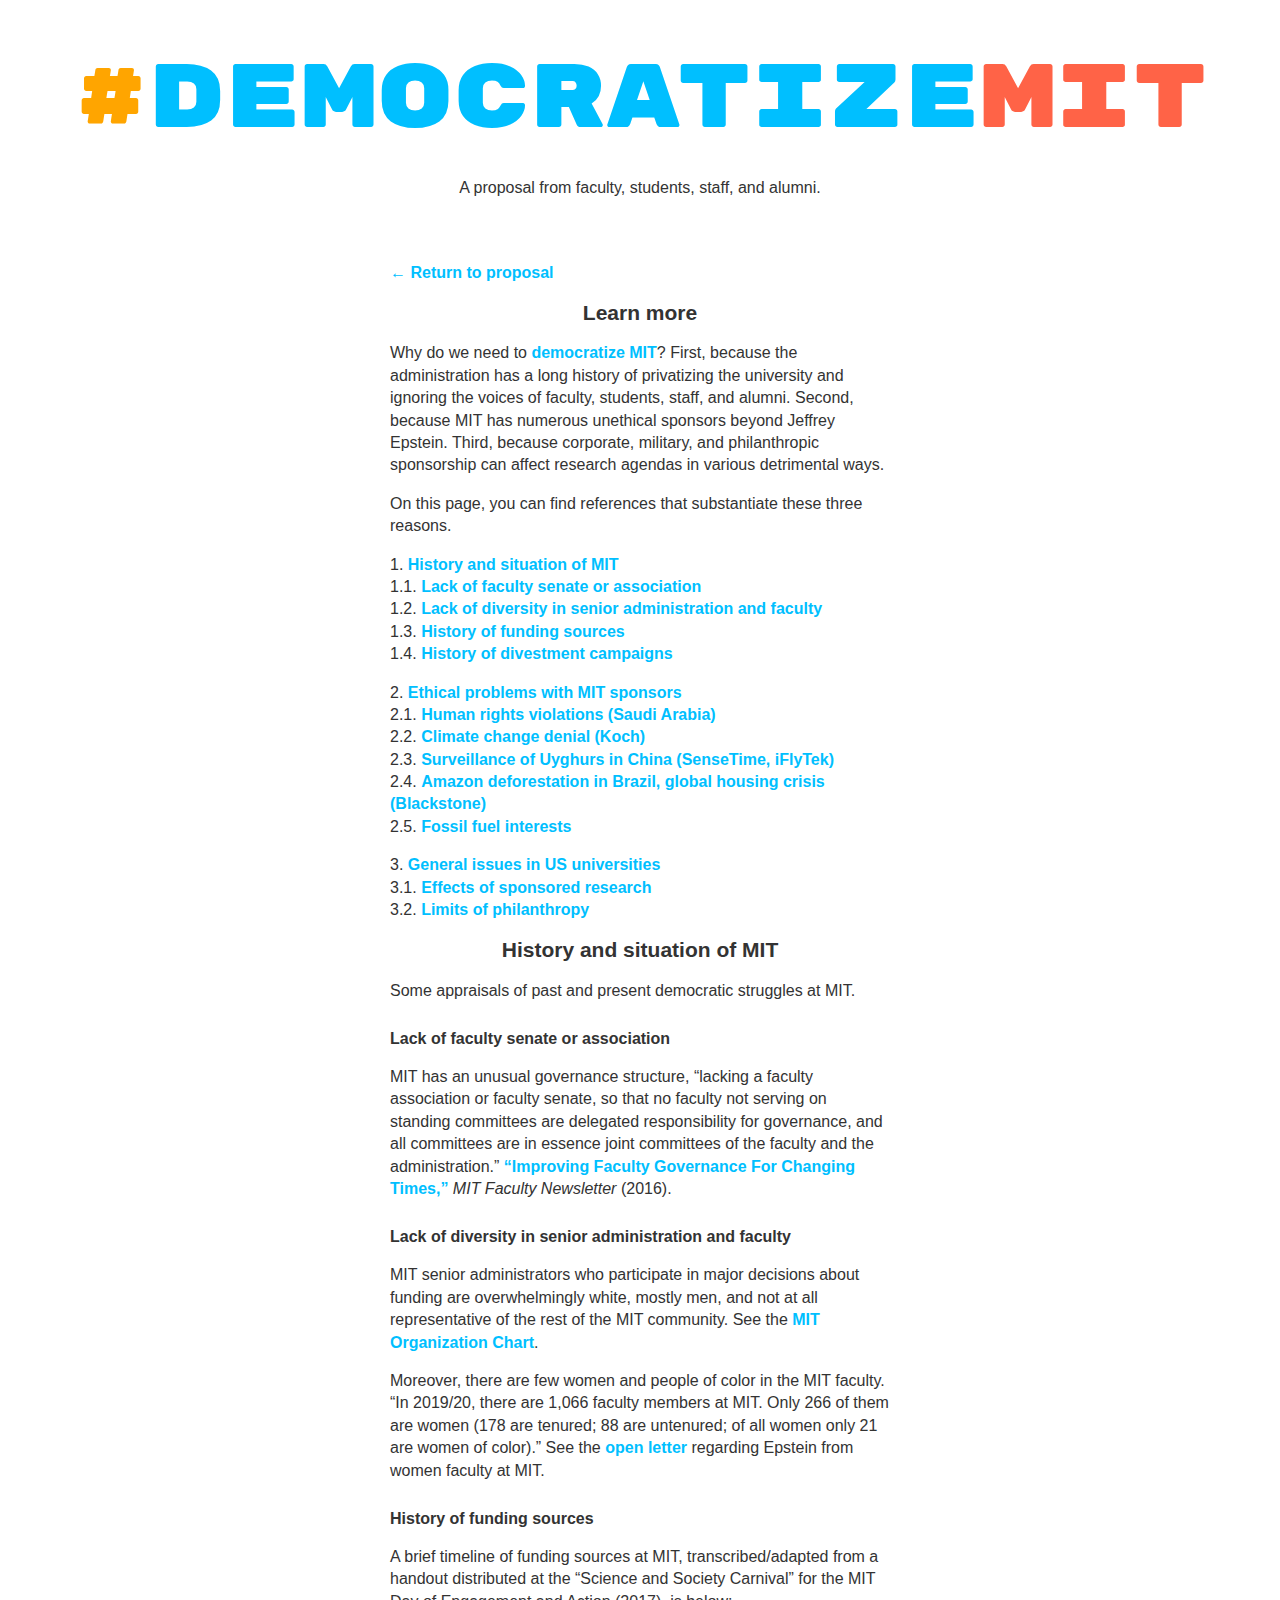
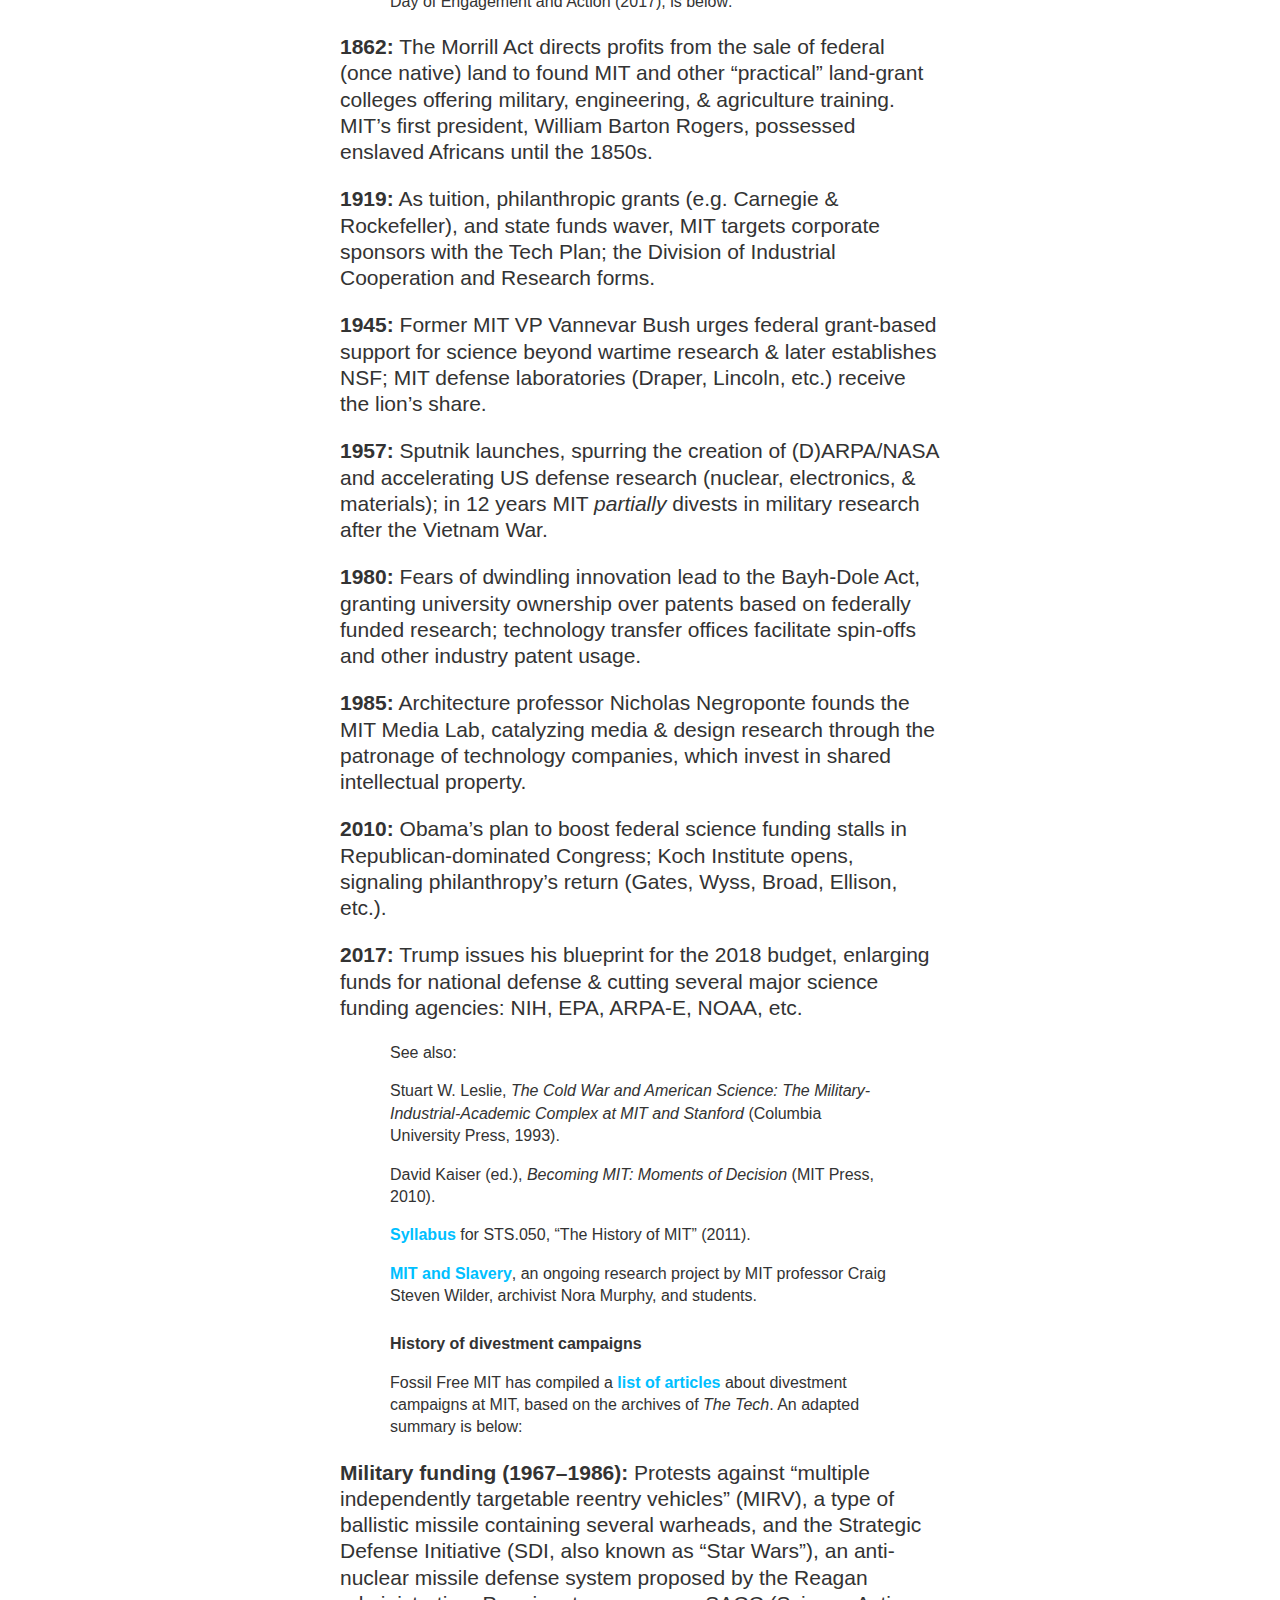
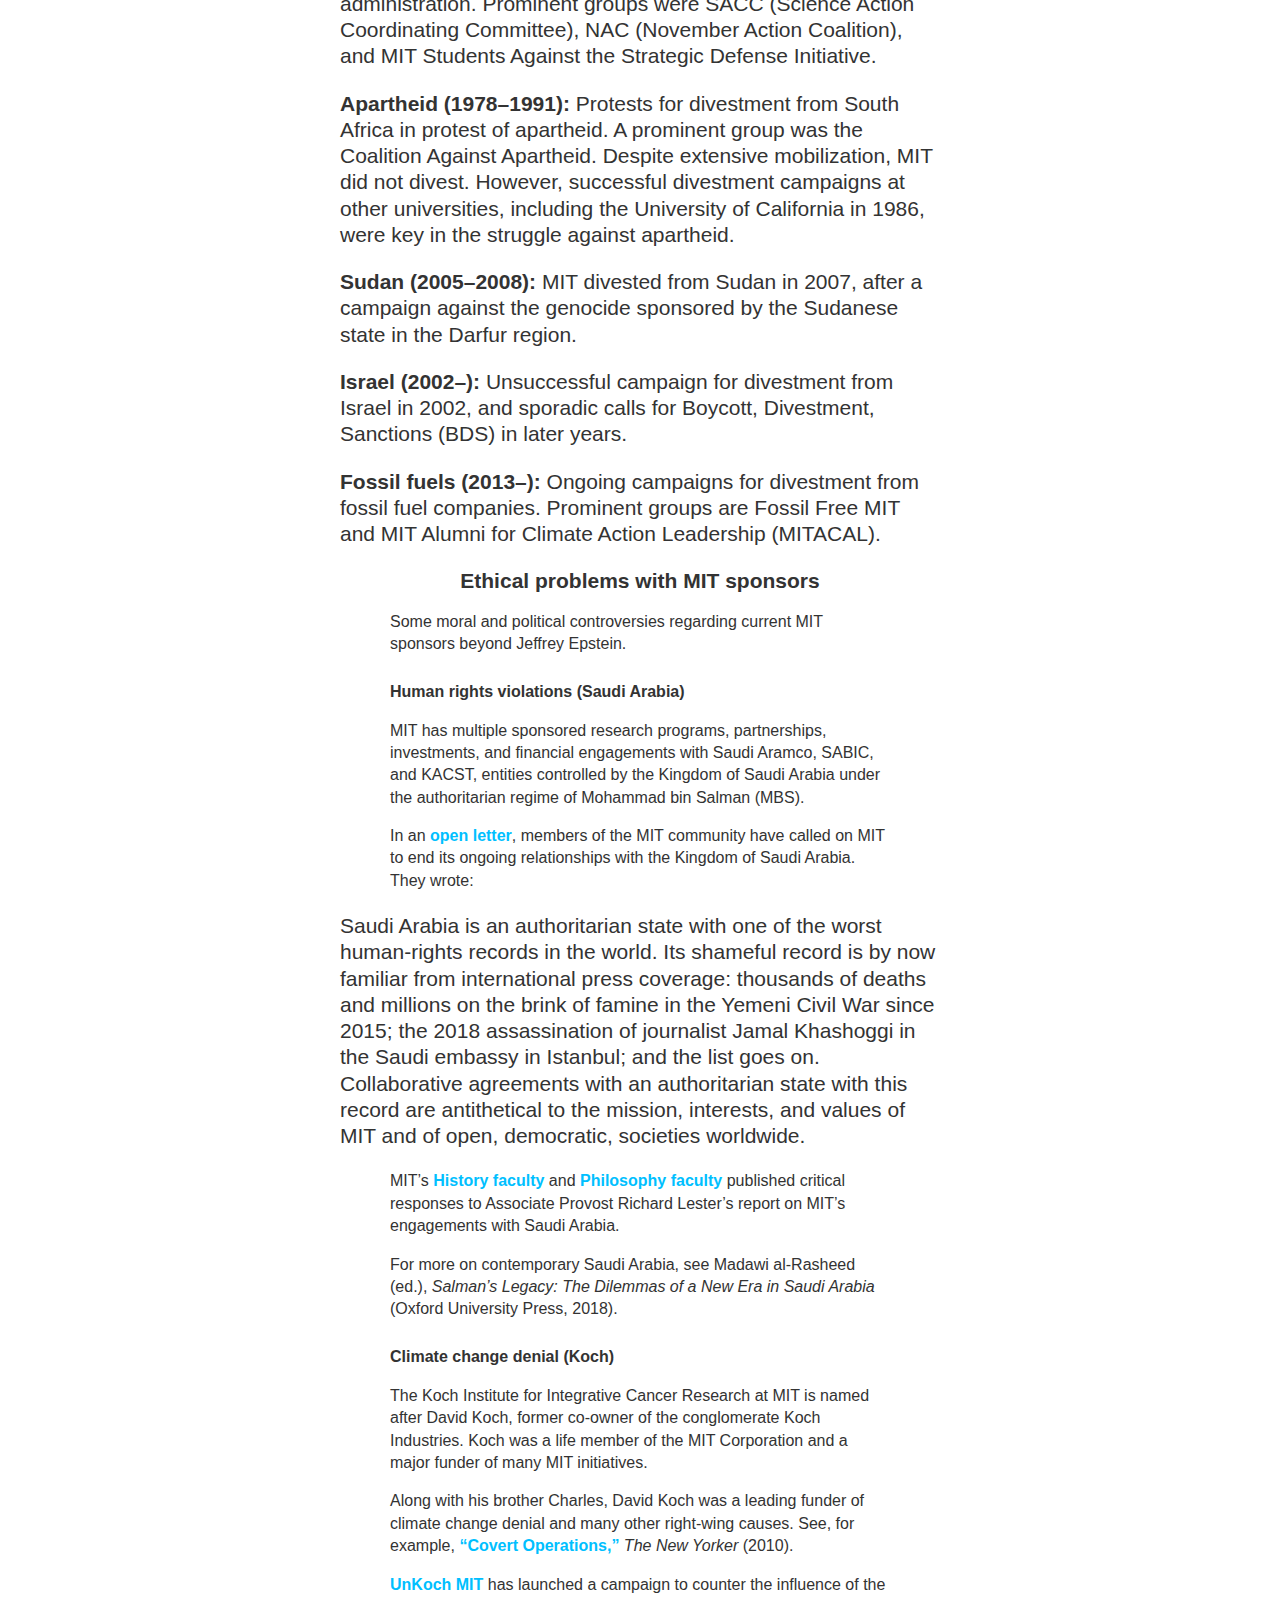
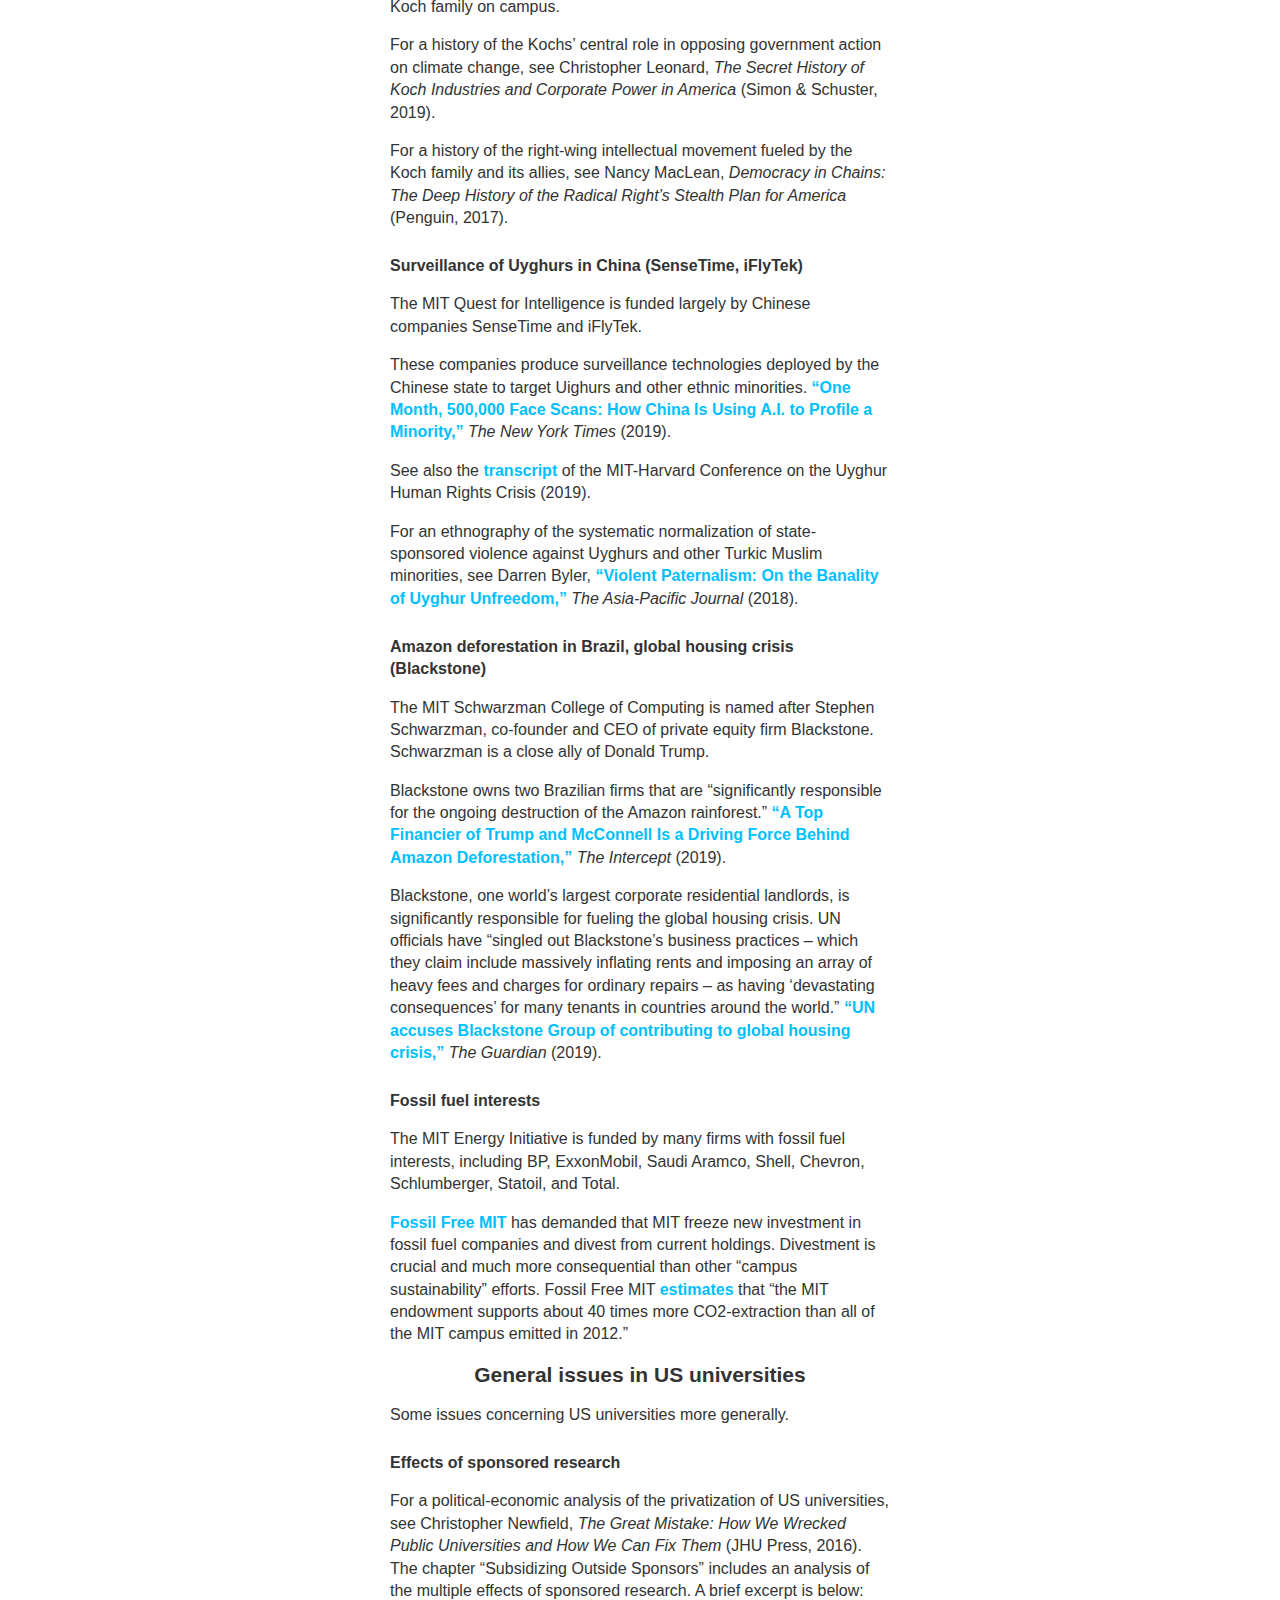
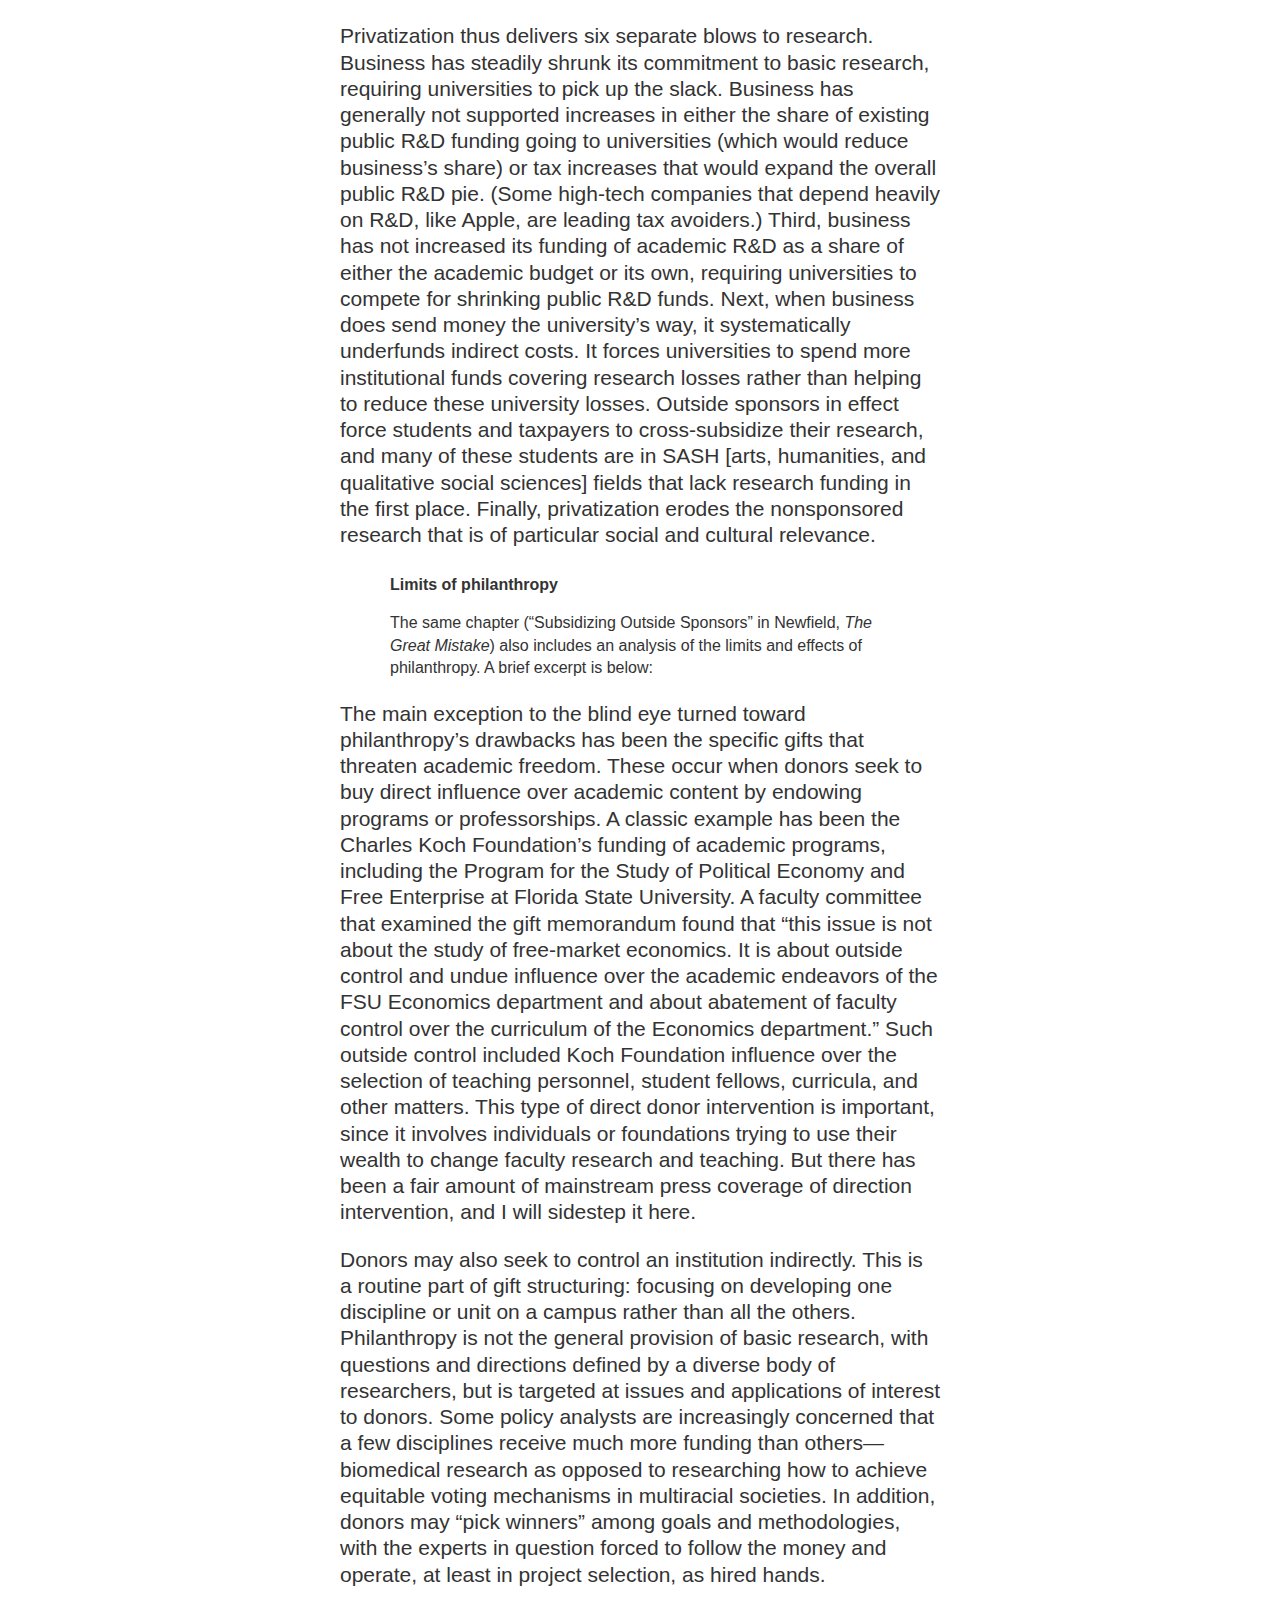
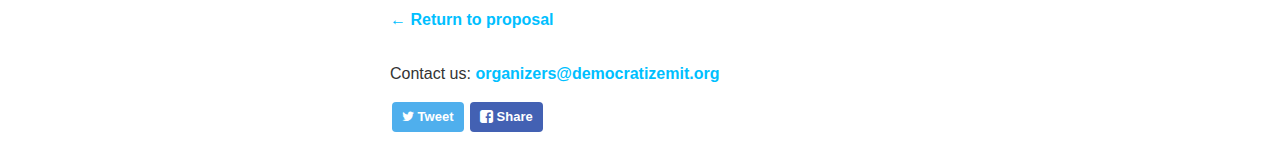
==== learn/index.html @ c0669f2e "Backup website from public server" ====
<!DOCTYPE html>
<html lang="en">
<head>
  <meta charset="utf-8">
  <meta http-equiv="X-UA-Compatible" content="IE=edge,chrome=1">
  <meta name="viewport" content="width=device-width, initial-scale=1">

  <title>Learn more | Democratize MIT</title>
  <link rel="stylesheet" href="/assets/css/style.css">
  <link href="https://fonts.googleapis.com/css?family=Rubik+Mono+One&display=swap" rel="stylesheet">

  <meta name="twitter:card" content="summary_large_image" />
  <meta name="twitter:title" content="Learn more | Democratize MIT" />
  <meta name="twitter:description" content="A proposal from faculty, students, staff, and alumni." />
  <meta name="twitter:image" content="https://democratizemit.org/assets/images/twitter-card.png" />

  <meta property="og:url"                content="https://democratizemit.org" />
  <meta property="og:title"              content="Learn more | Democratize MIT" />
  <meta property="og:description"        content="A proposal from faculty, students, staff, and alumni." />
  <meta property="og:image"              content="https://democratizemit.org/assets/images/twitter-card.png" />

  <!-- Global site tag (gtag.js) - Google Analytics -->
  <script async src="https://www.googletagmanager.com/gtag/js?id=UA-149906533-1"></script>
  <script>
    window.dataLayer = window.dataLayer || [];
    function gtag(){dataLayer.push(arguments);}
    gtag('js', new Date());

    gtag('config', 'UA-149906533-1');
  </script>
</head>
<body>
  <p class="logotype">
  <span style="color: Orange">#</span><span style="color: DeepSkyBlue">Democra<span style="margin-left: -5px">t</span>ize</span><span style="color: Tomato">MIT</span>
</p>
<!-- <img id="avatar" class="2x" src="/assets/images/avatar.png"/> -->
<header>
  <p>
    A proposal from faculty, students, staff, and alumni.
  </p>
  

</header>


  <section id="wrapper">
    <p><a href="/"> <span class="arrow">←</span> Return to proposal </a></p>

<h3 id="learn-more">Learn more</h3>

<p>Why do we need to <a href="/">democratize MIT</a>? First, because the administration has a long history of privatizing the university and ignoring the voices of faculty, students, staff, and alumni. Second, because MIT has numerous unethical sponsors beyond Jeffrey Epstein. Third, because corporate, military, and philanthropic sponsorship can affect research agendas in various detrimental ways.</p>

<p>On this page, you can find references that substantiate these three reasons.</p>

<p>1. <a href="#history-and-situation-of-mit">History and situation of MIT</a><br />
  1.1. <a href="#lack-of-faculty-senate-or-association">Lack of faculty senate or association</a><br />
  1.2. <a href="#lack-of-diversity-in-senior-administration-and-faculty">Lack of diversity in senior administration and faculty</a><br />
  1.3. <a href="#history-of-funding-sources">History of funding sources</a><br />
  1.4. <a href="#history-of-divestment-campaigns">History of divestment campaigns</a></p>

<p>2. <a href="#ethical-problems-with-mit-sponsors">Ethical problems with MIT sponsors</a><br />
  2.1. <a href="#human-rights-violations-saudi-arabia">Human rights violations (Saudi Arabia)</a><br />
  2.2. <a href="#climate-change-denial-koch">Climate change denial (Koch)</a><br />
  2.3. <a href="#surveillance-of-uyghurs-in-china-sensetime-iflytek">Surveillance of Uyghurs in China (SenseTime, iFlyTek)</a><br />
  2.4. <a href="#amazon-deforestation-in-brazil-global-housing-crisis-blackstone">Amazon deforestation in Brazil, global housing crisis (Blackstone)</a><br />
  2.5. <a href="#fossil-fuel-interests">Fossil fuel interests</a></p>

<p>3. <a href="#general-issues-in-us-universities">General issues in US universities</a><br />
  3.1. <a href="#effects-of-sponsored-research">Effects of sponsored research</a><br />
  3.2. <a href="#limits-of-philanthropy">Limits of philanthropy</a></p>

<h3 id="history-and-situation-of-mit">History and situation of MIT</h3>

<p>Some appraisals of past and present democratic struggles at MIT.</p>

<h4 id="lack-of-faculty-senate-or-association">Lack of faculty senate or association</h4>

<p>MIT has an unusual governance structure, “lacking a faculty association or faculty senate, so that no faculty not serving on standing committees are delegated responsibility for governance, and all committees are in essence joint committees of the faculty and the administration.” <a href="http://web.mit.edu/fnl/volume/283/editorial.html">“Improving Faculty Governance For Changing Times,”</a> <em>MIT Faculty Newsletter</em> (2016).</p>

<h4 id="lack-of-diversity-in-senior-administration-and-faculty">Lack of diversity in senior administration and faculty</h4>

<p>MIT senior administrators who participate in major decisions about funding are overwhelmingly white, mostly men, and not at all representative of the rest of the MIT community. See the <a href="http://orgchart.mit.edu/">MIT Organization Chart</a>.</p>

<p>Moreover, there are few women and people of color in the MIT faculty. “In 2019/20, there are 1,066 faculty members at MIT. Only 266 of them are women (178 are tenured; 88 are untenured; of all women only 21 are women of color).” See the <a href="https://concernedatmit.weebly.com/">open letter</a> regarding Epstein from women faculty at MIT.</p>

<h4 id="history-of-funding-sources">History of funding sources</h4>

<p>A brief timeline of funding sources at MIT, transcribed/adapted from a handout distributed at the “Science and Society Carnival” for the MIT Day of Engagement and Action (2017), is below:</p>

<blockquote>
  <p><strong>1862:</strong> The Morrill Act directs profits from the sale of federal (once native) land to found MIT and other “practical” land-grant colleges offering military, engineering, &amp; agriculture training. MIT’s first president, William Barton Rogers, possessed enslaved Africans until the 1850s.</p>

  <p><strong>1919:</strong> As tuition, philanthropic grants (e.g. Carnegie &amp; Rockefeller), and state funds waver, MIT targets corporate sponsors with the Tech Plan; the Division of Industrial Cooperation and Research forms.</p>

  <p><strong>1945:</strong> Former MIT VP Vannevar Bush urges federal grant-based support for science beyond wartime research &amp; later establishes NSF; MIT defense laboratories (Draper, Lincoln, etc.) receive the lion’s share.</p>

  <p><strong>1957:</strong> Sputnik launches, spurring the creation of (D)ARPA/NASA and accelerating US defense research (nuclear, electronics, &amp; materials); in 12 years MIT <em>partially</em> divests in military research after the Vietnam War.</p>

  <p><strong>1980:</strong> Fears of dwindling innovation lead to the Bayh-Dole Act, granting university ownership over patents based on federally funded research; technology transfer offices facilitate spin-offs and other industry patent usage.</p>

  <p><strong>1985:</strong> Architecture professor Nicholas Negroponte founds the MIT Media Lab, catalyzing media &amp; design research through the patronage of technology companies, which invest in shared intellectual property.</p>

  <p><strong>2010:</strong> Obama’s plan to boost federal science funding stalls in Republican-dominated Congress; Koch Institute opens, signaling philanthropy’s return (Gates, Wyss, Broad, Ellison, etc.).</p>

  <p><strong>2017:</strong> Trump issues his blueprint for the 2018 budget, enlarging funds for national defense &amp; cutting several major science funding agencies: NIH, EPA, ARPA-E, NOAA, etc.</p>
</blockquote>

<p>See also:</p>

<p>Stuart W. Leslie, <em>The Cold War and American Science: The Military-Industrial-Academic Complex at MIT and Stanford</em> (Columbia University Press, 1993).</p>

<p>David Kaiser (ed.), <em>Becoming MIT: Moments of Decision</em> (MIT Press, 2010).</p>

<p><a href="https://ocw.mit.edu/courses/science-technology-and-society/sts-050-the-history-of-mit-spring-2011/readings/">Syllabus</a> for STS.050, “The History of MIT” (2011).</p>

<p><a href="https://libraries.mit.edu/mit-and-slavery/">MIT and Slavery</a>, an ongoing research project by MIT professor Craig Steven Wilder, archivist Nora Murphy, and students.</p>

<h4 id="history-of-divestment-campaigns">History of divestment campaigns</h4>

<p>Fossil Free MIT has compiled a <a href="https://docs.google.com/document/d/1bAV6wVUCj-QYNdOrjtnEF41ZT0WpZcfHa2YTCG8cLzs/edit">list of articles</a> about divestment campaigns at MIT, based on the archives of <em>The Tech</em>. An adapted summary is below:</p>

<blockquote>
  <p><strong>Military funding (1967–1986):</strong> Protests against “multiple independently targetable reentry vehicles” (MIRV), a type of ballistic missile containing several warheads, and the Strategic Defense Initiative (SDI, also known as “Star Wars”), an anti-nuclear missile defense system proposed by the Reagan administration. Prominent groups were SACC (Science Action Coordinating Committee), NAC (November Action Coalition), and MIT Students Against the Strategic Defense Initiative.</p>

  <p><strong>Apartheid (1978–1991):</strong> Protests for divestment from South Africa in protest of apartheid. A prominent group was the Coalition Against Apartheid. Despite extensive mobilization, MIT did not divest. However, successful divestment campaigns at other universities, including the University of California in 1986, were key in the struggle against apartheid.</p>

  <p><strong>Sudan (2005–2008):</strong> MIT divested from Sudan in 2007, after a campaign against the genocide sponsored by the Sudanese state in the Darfur region.</p>

  <p><strong>Israel (2002–):</strong> Unsuccessful campaign for divestment from Israel in 2002, and sporadic calls for Boycott, Divestment, Sanctions (BDS) in later years.</p>

  <p><strong>Fossil fuels (2013–):</strong> Ongoing campaigns for divestment from fossil fuel companies. Prominent groups are Fossil Free MIT and MIT Alumni for Climate Action Leadership (MITACAL).</p>
</blockquote>

<h3 id="ethical-problems-with-mit-sponsors">Ethical problems with MIT sponsors</h3>

<p>Some moral and political controversies regarding current MIT sponsors beyond Jeffrey Epstein.</p>

<h4 id="human-rights-violations-saudi-arabia">Human rights violations (Saudi Arabia)</h4>

<p>MIT has multiple sponsored research programs, partnerships, investments, and financial engagements with Saudi Aramco, SABIC, and KACST, entities controlled by the Kingdom of Saudi Arabia under the authoritarian regime of Mohammad bin Salman (MBS).</p>

<p>In an <a href="https://www.mit-ksa.org/">open letter</a>, members of the MIT community have called on MIT to end its ongoing relationships with the Kingdom of Saudi Arabia. They wrote:</p>

<blockquote>
  <p>Saudi Arabia is an authoritarian state with​ one of the worst human-rights records in the world. Its shameful record is by now familiar from international press coverage: thousands of deaths and millions on the brink of famine in the Yemeni Civil War since 2015; the 2018 assassination of journalist Jamal Khashoggi in the Saudi embassy in Istanbul; and the list goes on. Collaborative agreements with an authoritarian state with this record are antithetical to the mission, interests, and values of MIT and of open, democratic, societies worldwide.</p>
</blockquote>

<p>MIT’s <a href="http://web.mit.edu/fnl/volume/313/capozzola%20et%20al.html">History faculty</a> and <a href="http://web.mit.edu/fnl/volume/313/haslanger%20et%20al.html">Philosophy faculty</a> published critical responses to Associate Provost Richard Lester’s report on MIT’s engagements with Saudi Arabia.</p>

<p>For more on contemporary Saudi Arabia, see Madawi al-Rasheed (ed.), <em>Salman’s Legacy: The Dilemmas of a New Era in Saudi Arabia</em> (Oxford University Press, 2018).</p>

<h4 id="climate-change-denial-koch">Climate change denial (Koch)</h4>

<p>The Koch Institute for Integrative Cancer Research at MIT is named after David Koch, former co-owner of the conglomerate Koch Industries. Koch was a life member of the MIT Corporation and a major funder of many MIT initiatives.</p>

<p>Along with his brother Charles, David Koch was a leading funder of climate change denial and many other right-wing causes. See, for example, <a href="https://www.newyorker.com/magazine/2010/08/30/covert-operations">“Covert Operations,”</a> <em>The New Yorker</em> (2010).</p>

<p><a href="https://unkochmycampus.salsalabs.org/unkochmit/index.html?fbclid=IwAR0hnGGFrCrVUbIPZ31GF8JVg-1gard3JYVgAN6ITaQ5C2tl1ShAEoLC-f4">UnKoch MIT</a> has launched a campaign to counter the influence of the Koch family on campus.</p>

<p>For a history of the Kochs’ central role in opposing government action on climate change, see Christopher Leonard, <em>The Secret History of Koch Industries and Corporate Power in America</em> (Simon &amp; Schuster, 2019).</p>

<p>For a history of the right-wing intellectual movement fueled by the Koch family and its allies, see Nancy MacLean, <em>Democracy in Chains: The Deep History of the Radical Right’s Stealth Plan for America</em> (Penguin, 2017).</p>

<h4 id="surveillance-of-uyghurs-in-china-sensetime-iflytek">Surveillance of Uyghurs in China (SenseTime, iFlyTek)</h4>

<p>The MIT Quest for Intelligence is funded largely by Chinese companies SenseTime and iFlyTek.</p>

<p>These companies produce surveillance technologies deployed by the Chinese state to target Uighurs and other ethnic minorities. <a href="https://www.nytimes.com/2019/04/14/technology/china-surveillance-artificial-intelligence-racial-profiling.html">“One Month, 500,000 Face Scans: How China Is Using A.I. to Profile a Minority,”</a> <em>The New York Times</em> (2019).</p>

<p>See also the <a href="http://cis.mit.edu/events/transcripts/mit-harvard-conference-uyghur-human-rights-crisis">transcript</a> of the MIT-Harvard Conference on the Uyghur Human Rights Crisis (2019).</p>

<p>For an ethnography of the systematic normalization of state-sponsored violence against Uyghurs and other Turkic Muslim minorities, see Darren Byler, <a href="https://apjjf.org/2018/24/Byler.html">“Violent Paternalism: On the Banality of Uyghur Unfreedom,”</a> <em>The Asia-Pacific Journal</em> (2018).</p>

<h4 id="amazon-deforestation-in-brazil-global-housing-crisis-blackstone">Amazon deforestation in Brazil, global housing crisis (Blackstone)</h4>

<p>The MIT Schwarzman College of Computing is named after Stephen Schwarzman, co-founder and CEO of private equity firm Blackstone. Schwarzman is a close ally of Donald Trump.</p>

<p>Blackstone owns two Brazilian firms that are “significantly responsible for the ongoing destruction of the Amazon rainforest.” <a href="https://theintercept.com/2019/08/27/amazon-rainforest-fire-blackstone/">“A Top Financier of Trump and McConnell Is a Driving Force Behind Amazon Deforestation,”</a> <em>The Intercept</em> (2019).</p>

<p>Blackstone, one world’s largest corporate residential landlords, is significantly responsible for fueling the global housing crisis. UN officials have “singled out Blackstone’s business practices – which they claim include massively inflating rents and imposing an array of heavy fees and charges for ordinary repairs – as having ‘devastating consequences’ for many tenants in countries around the world.” <a href="https://www.theguardian.com/us-news/2019/mar/26/blackstone-group-accused-global-housing-crisis-un">“UN accuses Blackstone Group of contributing to global housing crisis,”</a> <em>The Guardian</em> (2019).</p>

<h4 id="fossil-fuel-interests">Fossil fuel interests</h4>

<p>The MIT Energy Initiative is funded by many firms with fossil fuel interests, including BP, ExxonMobil, Saudi Aramco, Shell, Chevron, Schlumberger, Statoil, and Total.</p>

<p><a href="http://www.fossilfreemit.org/">Fossil Free MIT</a> has demanded that MIT freeze new investment in fossil fuel companies and divest from current holdings. Divestment is crucial and much more consequential than other “campus sustainability” efforts. Fossil Free MIT <a href="http://www.fossilfreemit.org/the-long-of-it/">estimates</a> that “the MIT endowment supports about 40 times more CO2-extraction than all of the MIT campus emitted in 2012.”</p>

<h3 id="general-issues-in-us-universities">General issues in US universities</h3>

<p>Some issues concerning US universities more generally.</p>

<h4 id="effects-of-sponsored-research">Effects of sponsored research</h4>

<p>For a political-economic analysis of the privatization of US universities, see Christopher Newfield, <em>The Great Mistake: How We Wrecked Public Universities and How We Can Fix Them</em> (JHU Press, 2016). The chapter “Subsidizing Outside Sponsors” includes an analysis of the multiple effects of sponsored research. A brief excerpt is below:</p>

<blockquote>
  <p>Privatization thus delivers six separate blows to research. Business has steadily shrunk its commitment to basic research, requiring universities to pick up the slack. Business has generally not supported increases in either the share of existing public R&amp;D funding going to universities (which would reduce business’s share) or tax increases that would expand the overall public R&amp;D pie. (Some high-tech companies that depend heavily on R&amp;D, like Apple, are leading tax avoiders.) Third, business has not increased its funding of academic R&amp;D as a share of either the academic budget or its own, requiring universities to compete for shrinking public R&amp;D funds. Next, when business does send money the university’s way, it systematically underfunds indirect costs. It forces universities to spend more institutional funds covering research losses rather than helping to reduce these university losses. Outside sponsors in effect force students and taxpayers to cross-subsidize their research, and many of these students are in SASH [arts, humanities, and qualitative social sciences] fields that lack research funding in the first place. Finally, privatization erodes the nonsponsored research that is of particular social and cultural relevance.</p>
</blockquote>

<h4 id="limits-of-philanthropy">Limits of philanthropy</h4>

<p>The same chapter (“Subsidizing Outside Sponsors” in Newfield, <em>The Great Mistake</em>) also includes an analysis of the limits and effects of philanthropy. A brief excerpt is below:</p>

<blockquote>
  <p>The main exception to the blind eye turned toward philanthropy’s drawbacks has been the specific gifts that threaten academic freedom. These occur when donors seek to buy direct influence over academic content by endowing programs or professorships. A classic example has been the Charles Koch Foundation’s funding of academic programs, including the Program for the Study of Political Economy and Free Enterprise at Florida State University. A faculty committee that examined the gift memorandum found that “this issue is not about the study of free-market economics. It is about outside control and undue influence over the academic endeavors of the FSU Economics department and about abatement of faculty control over the curriculum of the Economics department.” Such outside control included Koch Foundation influence over the selection of teaching personnel, student fellows, curricula, and other matters. This type of direct donor intervention is important, since it involves individuals or foundations trying to use their wealth to change faculty research and teaching. But there has been a fair amount of mainstream press coverage of direction intervention, and I will sidestep it here.</p>

  <p>Donors may also seek to control an institution indirectly. This is a routine part of gift structuring: focusing on developing one discipline or unit on a campus rather than all the others. Philanthropy is not the general provision of basic research, with questions and directions defined by a diverse body of researchers, but is targeted at issues and applications of interest to donors. Some policy analysts are increasingly concerned that a few disciplines receive much more funding than others—biomedical research as opposed to researching how to achieve equitable voting mechanisms in multiracial societies. In addition, donors may “pick winners” among goals and methodologies, with the experts in question forced to follow the money and operate, at least in project selection, as hired hands.</p>
</blockquote>

<p><a href="/"> <span class="arrow">←</span> Return to proposal </a></p>

<footer id="footer">
    <p>Contact us: <a href="mailto:organizers@democratizemit.org">organizers@democratizemit.org</a></p>
    <!-- <p class="small">© Copyright 2019 Democratize MIT</p> -->

    <p id="sharing">
      <a class="twitter" href="https://twitter.com/intent/tweet?text=https://democratizemit.org/learn/&amp;hashtags=DemocratizeMIT"><span class="icon-twitter"> Tweet</span></a>

<a class="facebook" href="#" onclick="
    window.open(
      'https://www.facebook.com/sharer/sharer.php?u='+encodeURIComponent(location.href),
      'facebook-share-dialog',
      'width=626,height=436');
    return false;"><span class="icon-facebook-rect"> Share</span>
</a>

    </p>
</footer>


  </section>
</body>
</html>
---- assets/css/style.css ----
*, *:before, *:after { -moz-box-sizing: border-box; -webkit-box-sizing: border-box; box-sizing: border-box; }

/* Icons */
@font-face {
	font-family: 'icons';
		src: url('../fonts/icons.eot');
		src: url('../fonts/icons.eot#iefix') format('embedded-opentype'),
		url('../fonts/icons.woff') format('woff'),
		url('../fonts/icons.ttf') format('truetype'),
		url('../fonts/icons.svg#icons') format('svg');
	font-weight: normal;
	font-style: normal;
}

a {
	text-decoration: none;
  font-weight: bold;
	color: DeepSkyBlue;
}

a:hover {
	color: Orange;
}

a:active {
	color: Tomato;
}

[class^="icon-"]:before, [class*=" icon-"]:before {
	font-family: "icons";
	font-style: normal;
	font-weight: normal;
	speak: none;
	display: inline-block;
	text-decoration: inherit;
	text-align: center;
	font-variant: normal;
	text-transform: none;
	line-height: 1em;
}
.icon-facebook:before { content: '\e802'; }
.icon-facebook-squared:before { content: '\e800'; }
.icon-twitter:before { content: '\e801'; }
.icon-twitter-1:before { content: '\e804'; }
.icon-facebook-circled:before { content: '\e805'; }
.icon-twitter-circled:before { content: '\e806'; }
.icon-facebook-rect:before { content: '\e803'; }

#sharing a {
  font-size: 20px;
  font-size: 13px;
  color: #fff;
  padding: 6px 10px;
  border-radius: 4px;
  margin-left: 2px;
	display: inline-block;
	vertical-align: middle;
}

#sharing a.facebook {
  background: #4361b3;
}
#sharing a.twitter {
  background: #4fafed;
}

#sharing a:hover {
	/*color: #444;*/
	opacity: 0.8;
}

body, html {
	font-family: "Helvetica Neue", Helvetica, Arial, sans-serif;
	color: #333;
	line-height: 1.4;
	font-weight: normal;
	font-size: 16px;
	margin: 0;
	padding: 10px;
}

p, blockquote {
	margin: 1em auto;
}

/* Clearfix */
.clearfix:after {
	content: "";
	display: table;
	clear: both;
}
.hidden { display: none; }

#sign {
	max-width: 500px;
	margin: 1.6em auto;
}

iframe {
	max-width: 100%;
	height: 1153px;
}

@media (min-width: 576px) {
	iframe {
		height: 1000px;
	}
}

.logotype {
	font-size: 7vw;
	text-align: center;
	font-family: 'Rubik Mono One', sans-serif;
	margin: 16px auto 0;
}

header {
  padding-bottom: 30px;
	text-align: center;
}

#wrapper > p, header > p, footer > p {
	max-width: 500px;
}

#wrapper > blockquote {
	max-width: 600px;
	font-size: 21px;
	/*font-weight: bold;*/
	line-height: 1.25;
}

#wrapper > ul:first-child {
	margin-top: 0;
	padding: 30px 0;
	border-top: 1px solid #ccc;
	border-bottom: 1px solid #ccc;
}

#wrapper > ul:first-child > li:last-child {
	margin: 0;
}

.cta {
	display: block;
	vertical-align: middle;
	text-align: center;
	width: 175px;
	background: DeepSkyBlue;
	color: #fff;
  border-radius: 4px;
  padding: 6px 10px;
  margin: 0 auto;
}

.cta:hover {
	color: white;
	background: Orange;
}

.cta:active {
	color: white;
	background: Tomato;
}

h3 {
	text-align: center;
	max-width: 500px;
	font-size: 21px;
	font-weight: bold;
	line-height: 1.25;
	margin: 0 auto;
}

h4 {
	max-width: 500px;
	margin: 1.6em auto 0
}

footer {
	margin-top: 2em;
}

ul {
	max-width: 500px;
	margin: 0 auto;
	padding: 0;
}

ul li {
	margin-bottom: 0.6em;
}
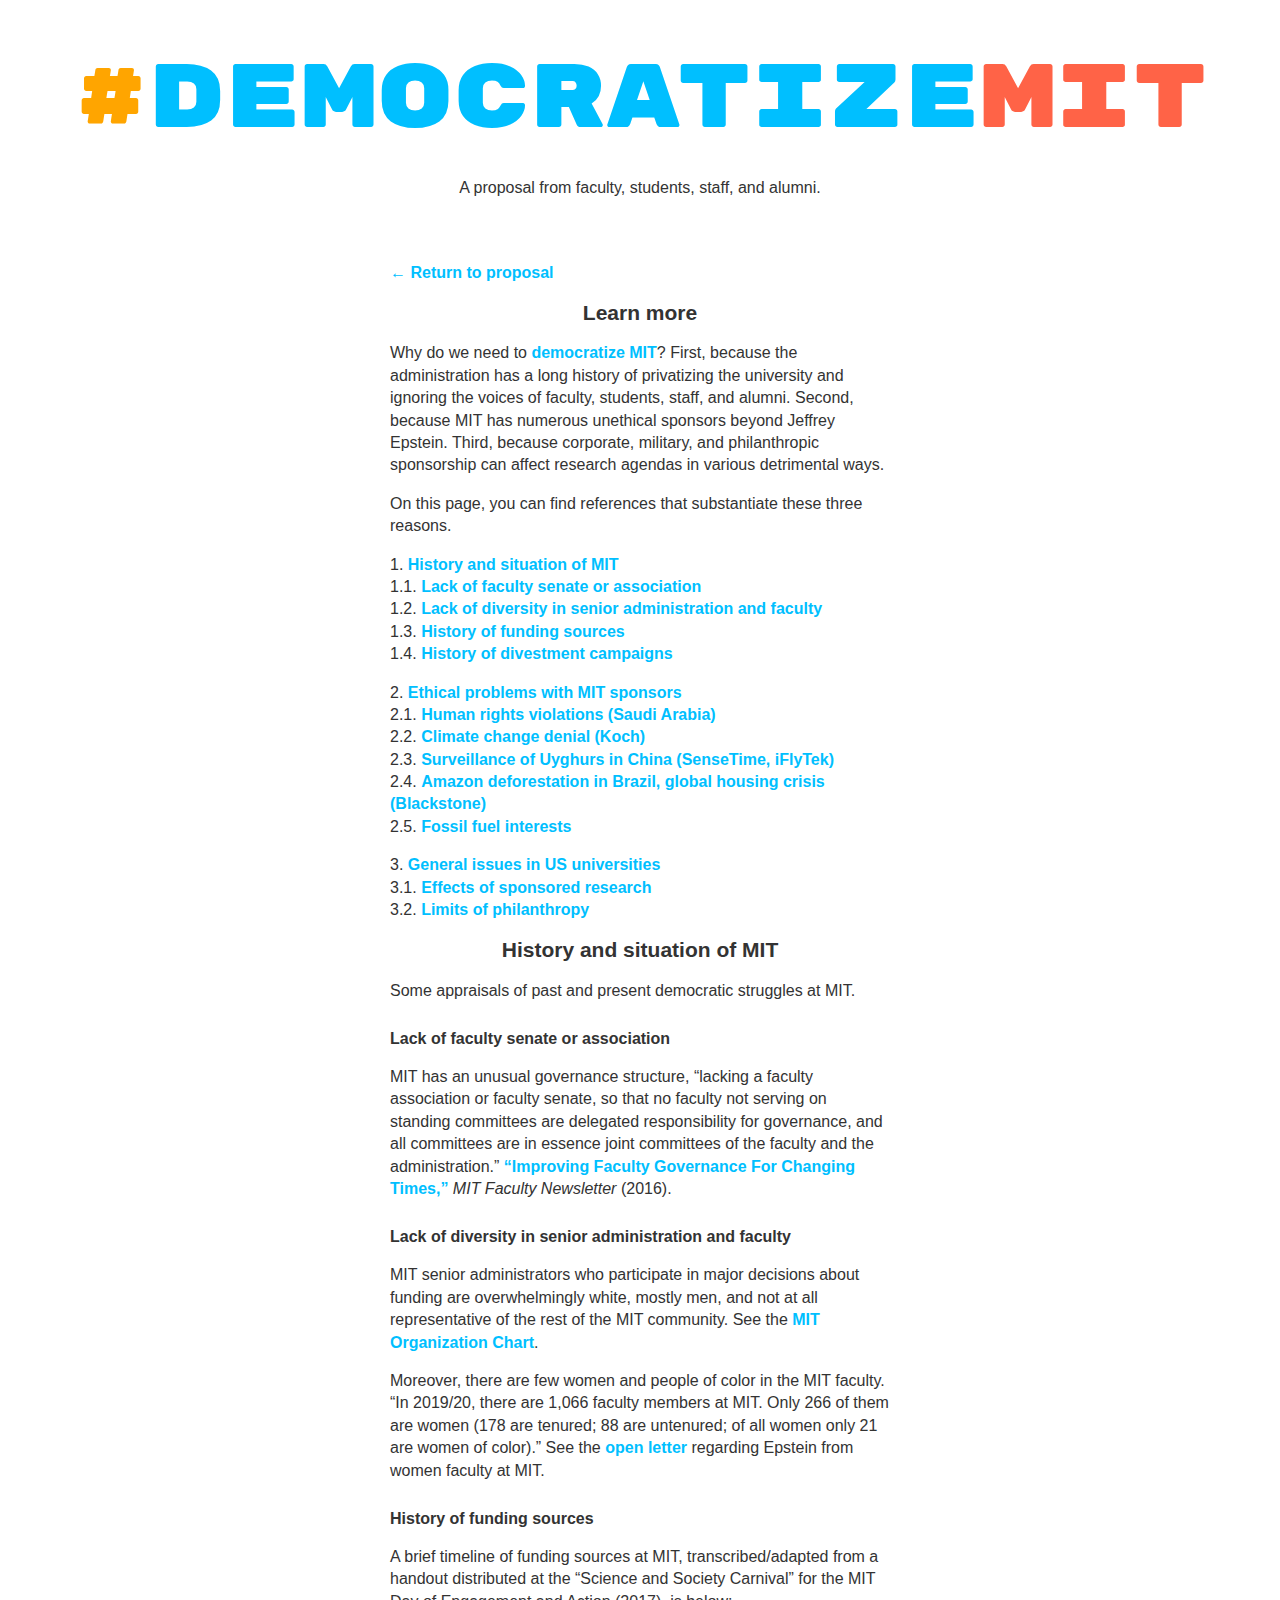
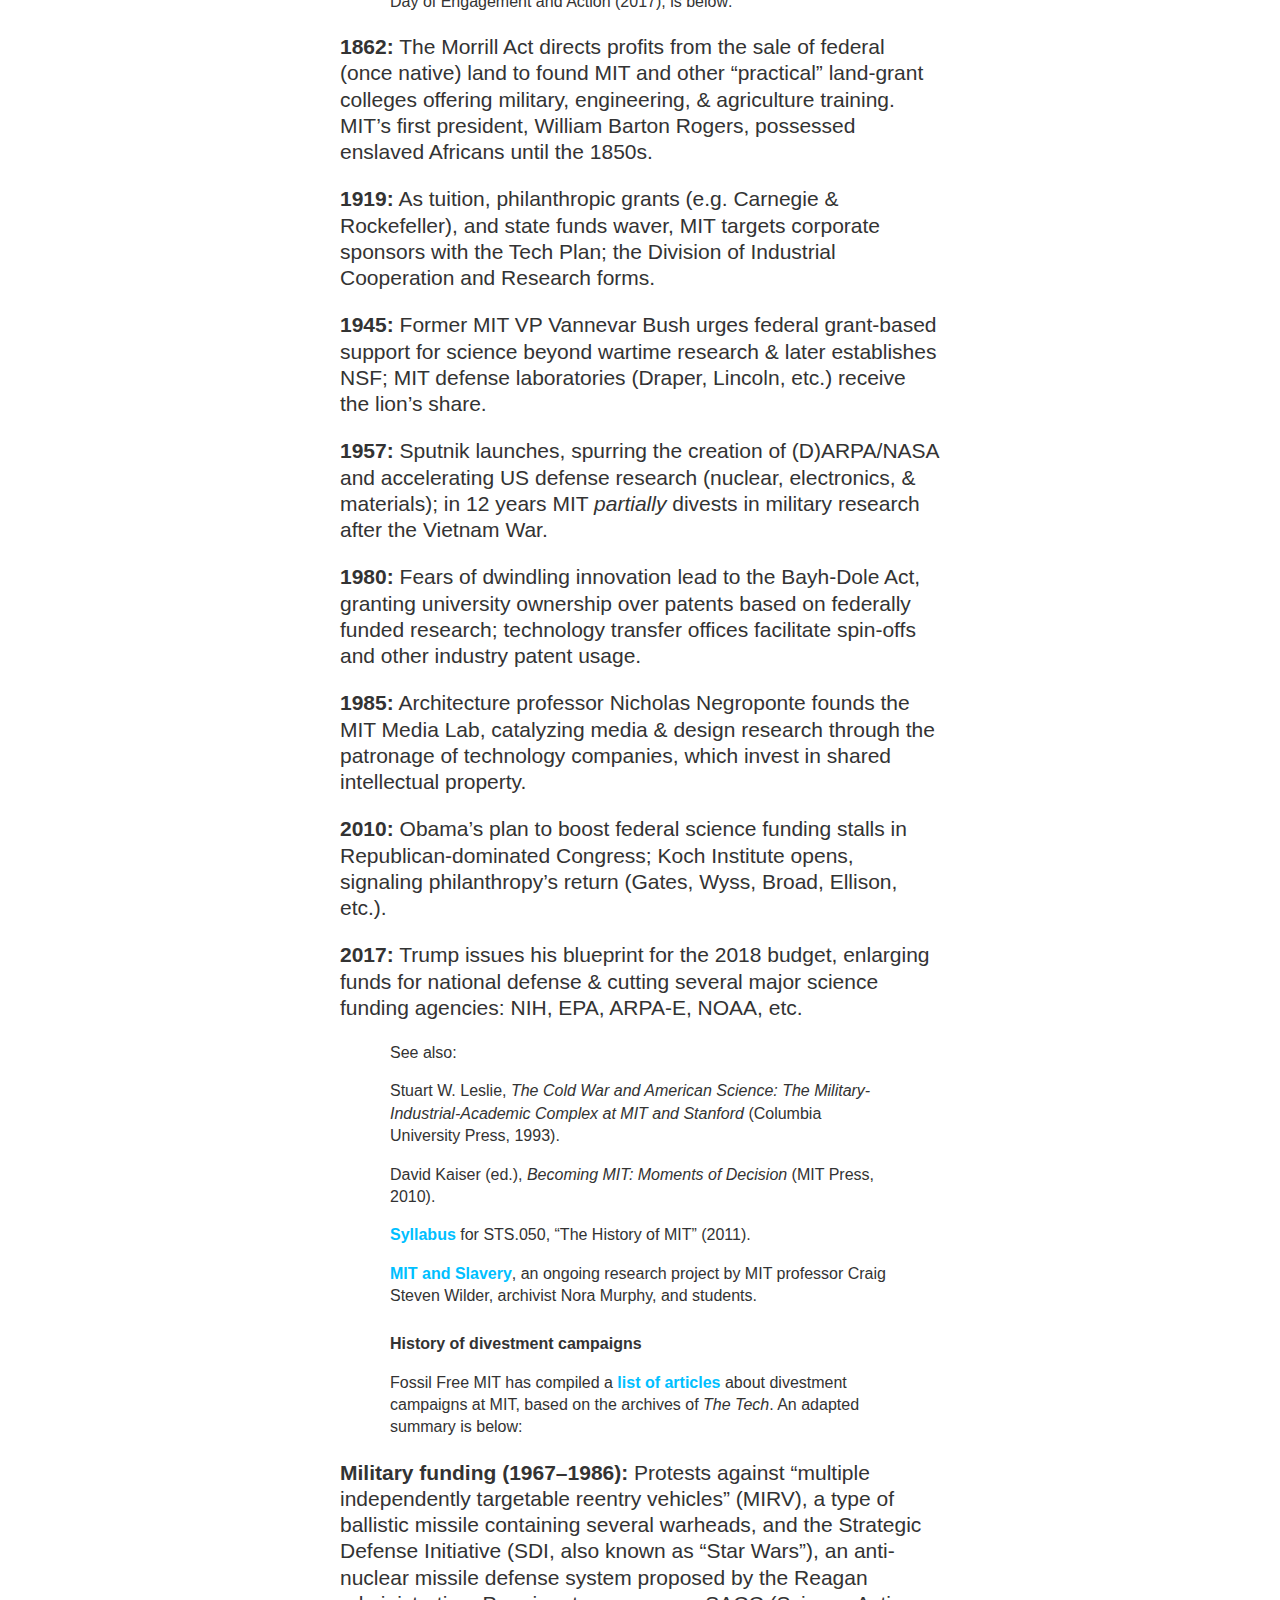
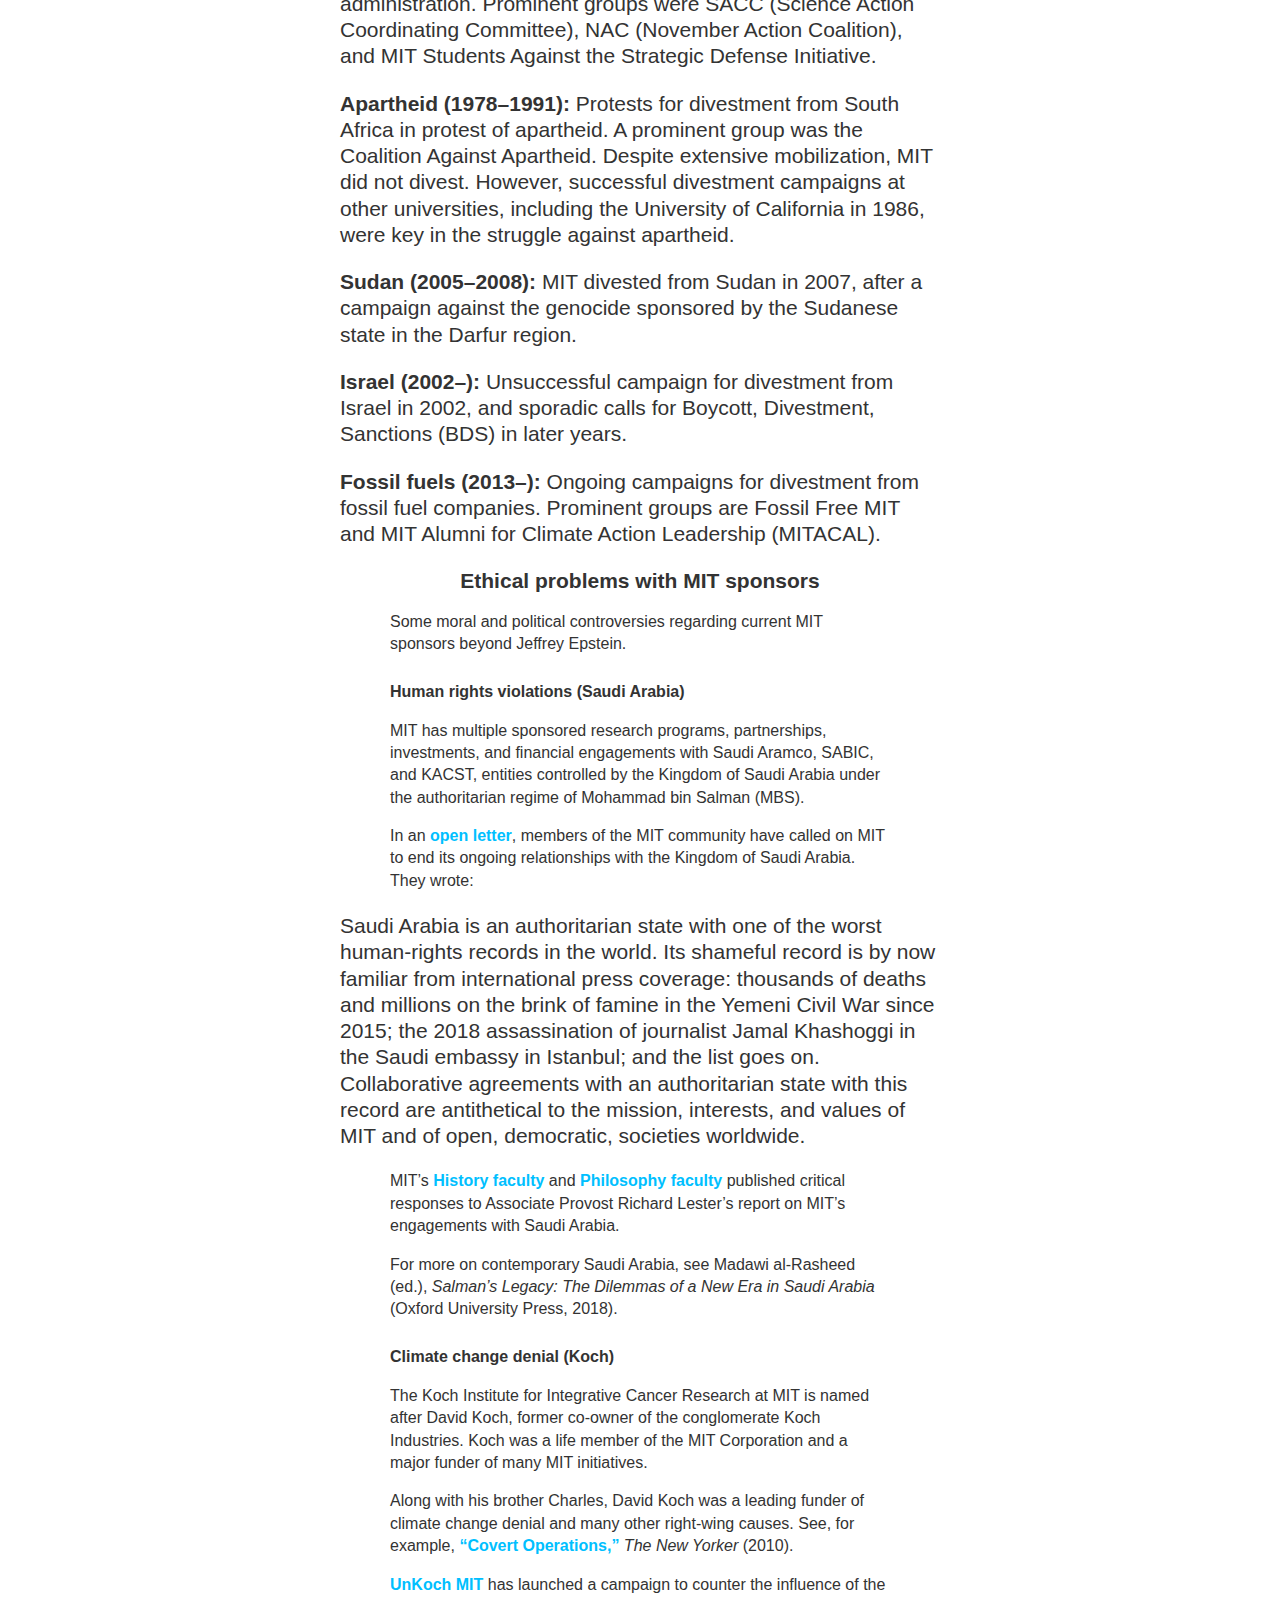
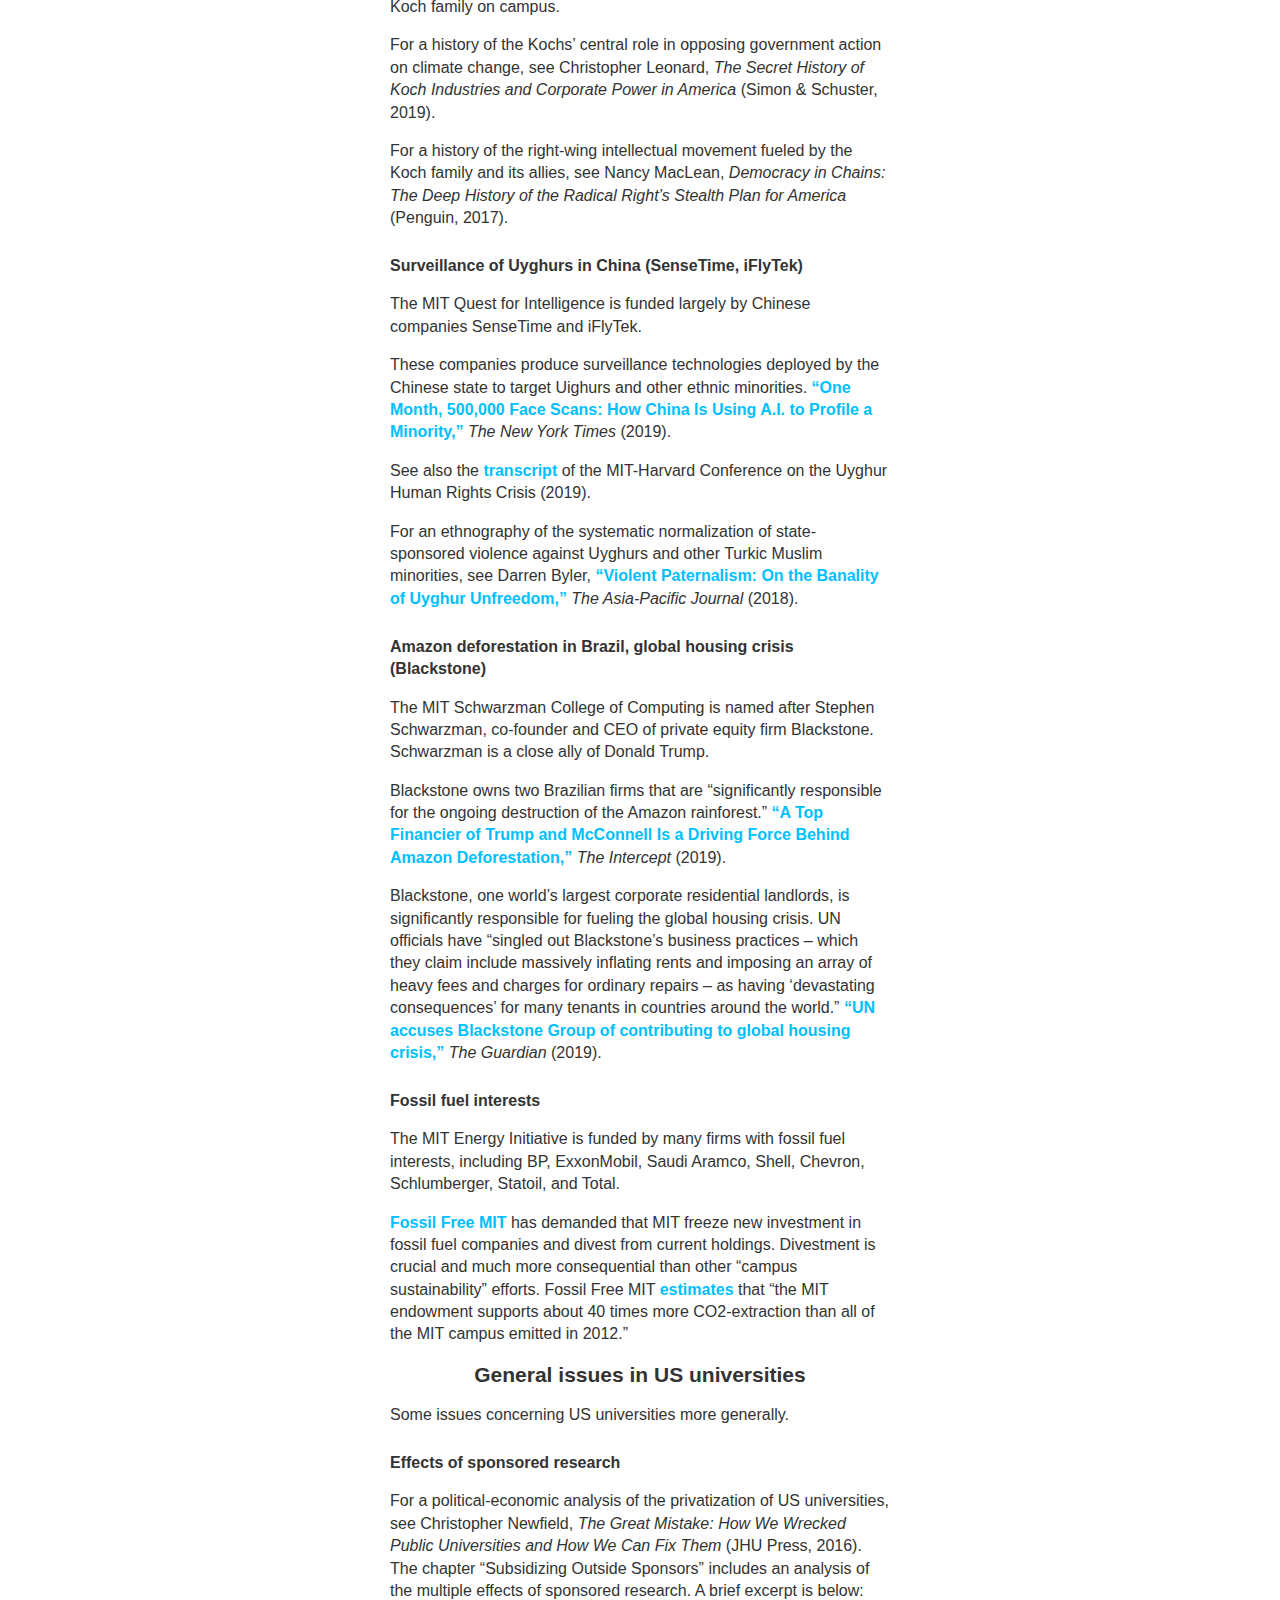
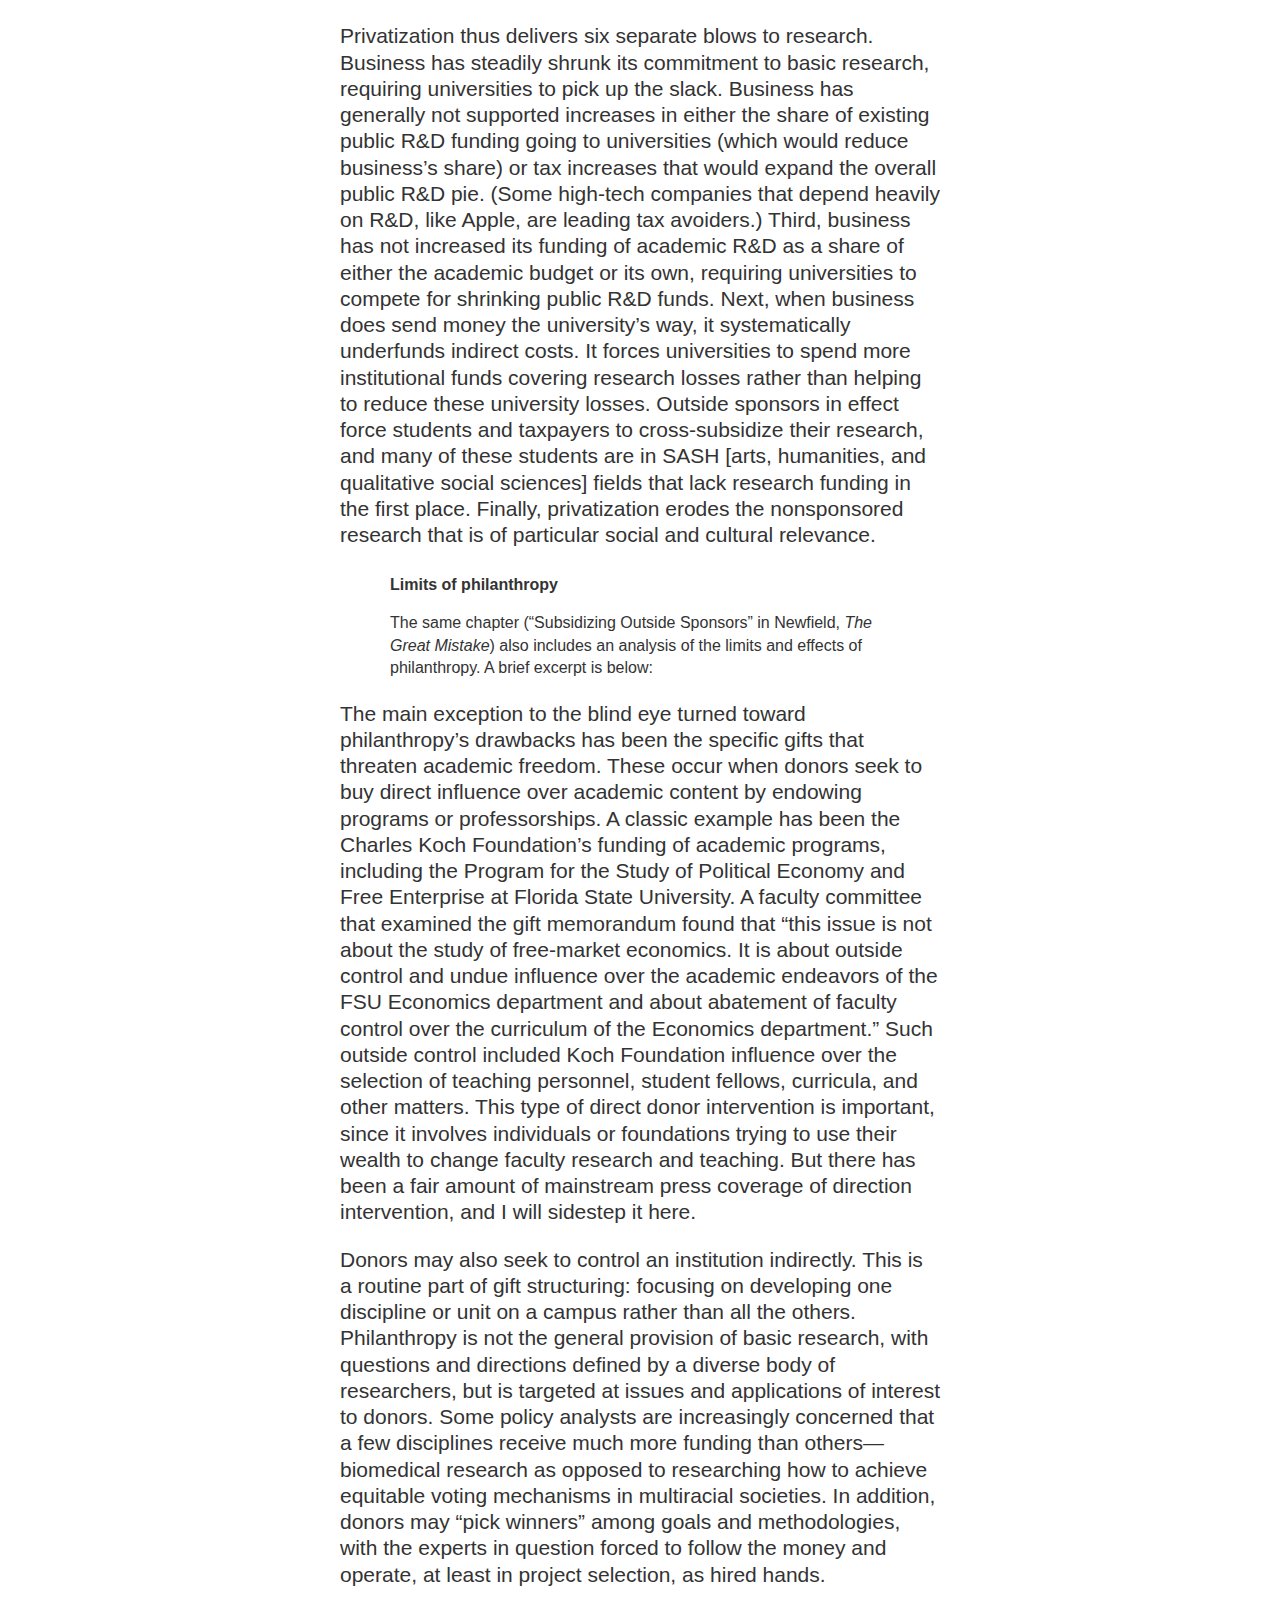
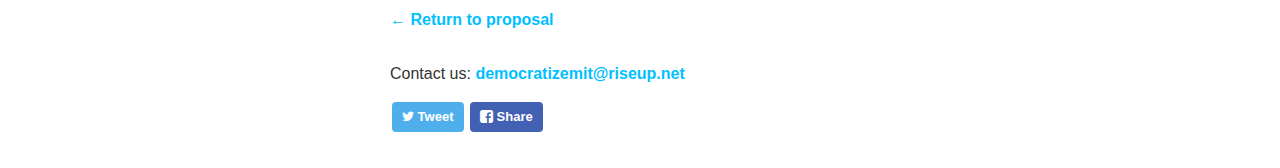
==== commit 67df2483: "Change email address" ====
--- a/learn/index.html
+++ b/learn/index.html
@@ -210,7 +210,7 @@
 <p><a href="/"> <span class="arrow">←</span> Return to proposal </a></p>
 
 <footer id="footer">
-    <p>Contact us: <a href="mailto:organizers@democratizemit.org">organizers@democratizemit.org</a></p>
+    <p>Contact us: <a href="mailto:democratizemit@riseup.net">democratizemit@riseup.net</a></p>
     <!-- <p class="small">© Copyright 2019 Democratize MIT</p> -->
 
     <p id="sharing">
